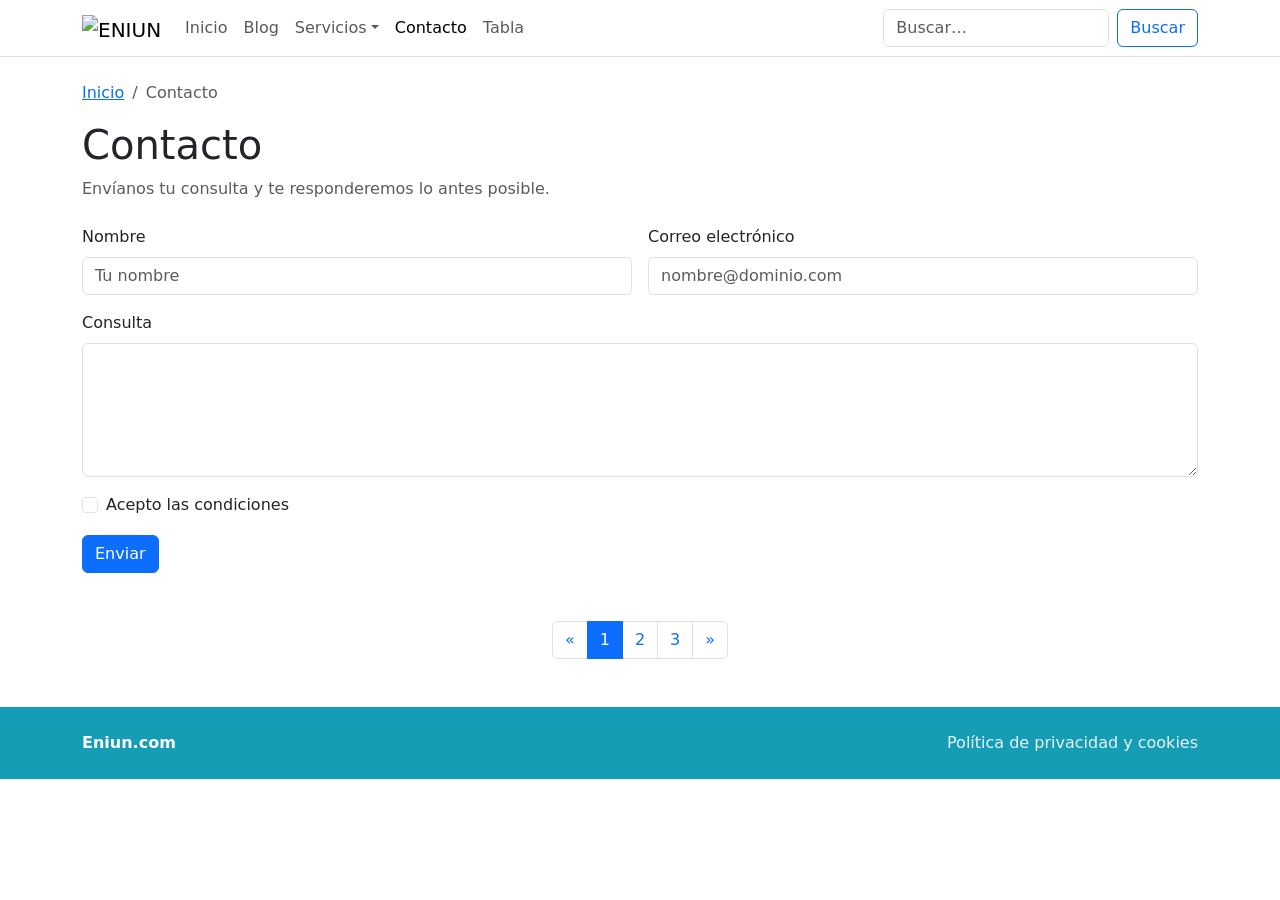
==== contacto.html @ a17a9036 "contenido práctivca 6" ====
<!doctype html>
<html lang="es">
<head>
    <meta charset="utf-8" />
    <meta name="viewport" content="width=device-width, initial-scale=1" />
    <title>Contacto — Práctica 6</title>

    <link href="https://cdn.jsdelivr.net/npm/bootstrap@5.3.3/dist/css/bootstrap.min.css" rel="stylesheet">
    <link rel="stylesheet" href="estilos.css" />
    <script src="https://cdn.jsdelivr.net/npm/bootstrap@5.3.3/dist/js/bootstrap.bundle.min.js"></script>
</head>

<body>
    <!-- Mismo NAV que en index (cambia active)
    nav-link active
    - "active" marca visualmente la página actual en la navbar (Contacto).
    - Es una convención de Bootstrap para resaltar el ítem activo del menú.
    -->
    <nav class="navbar navbar-expand-lg bg-white border-bottom">
        <div class="container">
            <a class="navbar-brand d-flex align-items-center gap-2" href="index.html">
                <img src="https://www.eniun.com/wp-content/uploads/ENIUN@2x.png" alt="ENIUN" 
                class="logo">
            </a>

            <button class="navbar-toggler" type="button" data-bs-toggle="collapse" 
                data-bs-target="#navMain"
                aria-controls="navMain" aria-expanded="false" aria-label="Abrir menú">
                <span class="navbar-toggler-icon"></span>
            </button>

            <div class="collapse navbar-collapse" id="navMain">
                <ul class="navbar-nav me-auto mb-2 mb-lg-0">
                    <li class="nav-item">
                        <a class="nav-link" href="index.html">Inicio</a>
                    </li>
                    <li class="nav-item">
                        <a class="nav-link" href="#">Blog</a>
                    </li>
                    <li class="nav-item dropdown">
                        <a class="nav-link dropdown-toggle" href="#" role="button" 
                        data-bs-toggle="dropdown">Servicios</a>
                        <ul class="dropdown-menu">
                            <li><a class="dropdown-item" href="#">SEO</a></li>
                            <li><a class="dropdown-item" href="#">Desarrollo web</a></li>
                            <li><a class="dropdown-item" href="#">Marketing online</a></li>
                        </ul>
                    </li>
                    <li class="nav-item">
                        <a class="nav-link active" href="contacto.html">Contacto</a>
                    </li>
                    <li class="nav-item">
                        <a class="nav-link" href="tabla.html">Tabla</a>
                    </li>
                </ul>

                <form class="d-flex" role="search">
                <input class="form-control me-2" type="search" placeholder="Buscar…" aria-label="Buscar">
                <button class="btn btn-outline-primary" type="submit">Buscar</button>
                </form>
            </div>
        </div>
    </nav>

    <main class="container my-4">
        <!-- 
        Breadcrumb, o navegación secundaria
        - https://getbootstrap.com/docs/5.3/components/breadcrumb/
        - Sirve como navegación secundaria: indica la ruta hasta la página actual.
        - Estructura típica: nav + ol.breadcrumb + li.breadcrumb-item
        - El último item usa:
            .active + aria-current="page"
            para indicar que es la página actual (no debería ser enlace)
        -->
        <nav aria-label="breadcrumb">
            <ol class="breadcrumb">
                <li class="breadcrumb-item"><a href="index.html">Inicio</a></li>
                <li class="breadcrumb-item active" aria-current="page">Contacto</li>
            </ol>
        </nav>

        <h1 class="mb-2">Contacto</h1>

        <!--
        - text-body-secondary (utility de color tipográfico)
        - Aplica un color secundario/atenuado al texto (menos énfasis que el texto principal).
        -->
        <p class="text-body-secondary mb-4">
            Envíanos tu consulta y te responderemos lo antes posible.
        </p>

        <form class="row g-3">
            <div class="col-12 col-md-6">
                <!--
                    form-label / form-control (componentes/estilos de formularios Bootstrap)
                    - form-label: estilo consistente para etiquetas
                    - form-control: estilo consistente para inputs y textarea
                -->
                <label for="nombre" class="form-label">Nombre</label>
                <input id="nombre" class="form-control" type="text" placeholder="Tu nombre" required>
            </div>

            <div class="col-12 col-md-6">
                <label for="email" class="form-label">Correo electrónico</label>
                <input id="email" class="form-control" type="email" placeholder="nombre@dominio.com" required>
            </div>

            <div class="col-12">
                <label for="consulta" class="form-label">Consulta</label>
                <textarea id="consulta" class="form-control" rows="5" placeholder="Escribe tu consulta…" required>
                </textarea>
            </div>

            <div class="col-12">
                <!--
                    form-check (componente Bootstrap para checkbox/radio)
                    - form-check: agrupa checkbox y etiqueta
                    - form-check-input: estilo del input checkbox
                    - form-check-label: estilo de la etiqueta asociada
                -->
                <div class="form-check">
                    <input id="condiciones" class="form-check-input" type="checkbox" required>
                    <label class="form-check-label" for="condiciones">
                        Acepto las condiciones
                    </label>
                </div>
            </div>

            <div class="col-12">
                <button class="btn btn-primary" type="submit">Enviar</button>
            </div>
        </form>

        <!-- Paginación centrada abajo 
            - https://getbootstrap.com/docs/5.3/components/pagination/
            - pagination: aplica estilos de paginación al <ul>
            - justify-content-center: centra la paginación horizontalmente (flex utility)
            - page-item: cada “elemento” de paginación
            - page-link: el enlace con estilo de botón/enlace Bootstrap
            - .active en page-item: resalta la página actual
        -->
        <nav class="mt-5" aria-label="Paginación">
            <ul class="pagination justify-content-center">
                <li class="page-item">
                    <a class="page-link" href="#" aria-label="Anterior">&laquo;</a>
                </li>
                <li class="page-item active">
                    <a class="page-link" href="#">1</a>
                </li>
                <li class="page-item">
                    <a class="page-link" href="#">2</a>
                </li>
                <li class="page-item">
                    <a class="page-link" href="#">3</a>
                </li>
                <li class="page-item">
                    <a class="page-link" href="#" aria-label="Siguiente">&raquo;</a>
                </li>
            </ul>
        </nav>
    </main>

    <footer class="site-footer mt-5">
        <div class="container py-4">
            <div class="row align-items-center">
                <div class="col-12 col-md-6 text-center text-md-start fw-semibold text-white">
                    Eniun.com
                </div>
                <div class="col-12 col-md-6 text-center text-md-end">
                    <a class="footer-link" href="#">Política de privacidad y cookies</a>
                </div>
            </div>
        </div>
    </footer>
</body>
</html>
---- estilos.css ----
.logo {
  height: 26px;
  width: auto;
}

.hero-img {
  max-height: 420px;
  object-fit: cover;
  /* https://www.w3schools.com/csS/css3_object-fit.asp 
  cover - Preserves the aspect ratio, and the image fills the container. Cuts overflowing content if needed.
  */
}

.site-footer {
  background: #159db5;
}

.footer-link {
  color: rgba(255,255,255,.9);
  text-decoration: none;
}

.footer-link:hover {
  color: #fff;
  text-decoration: underline;
}
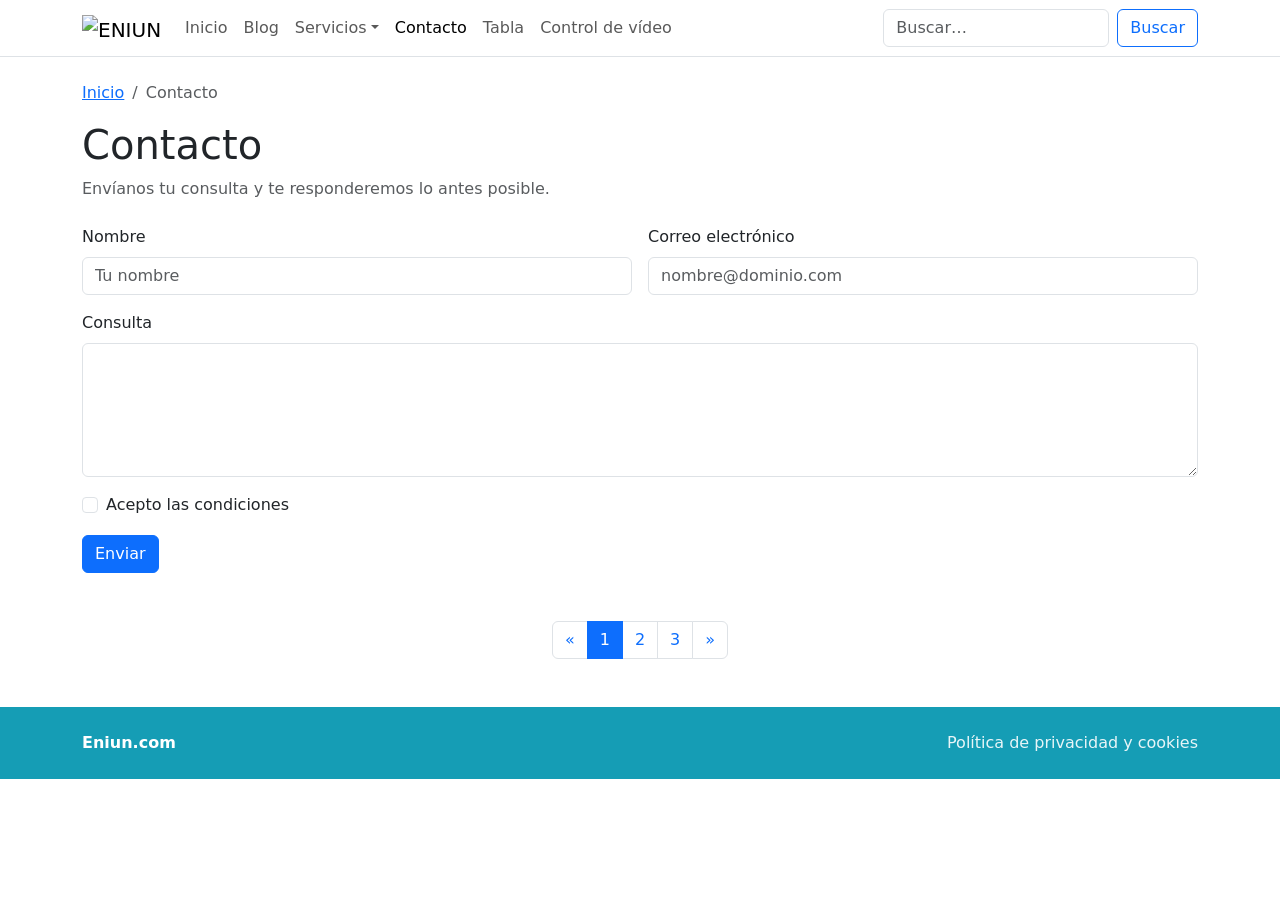
==== commit 341df9a8: "Actualizados enlaces y título." ====
--- a/contacto.html
+++ b/contacto.html
@@ -3,7 +3,7 @@
 <head>
     <meta charset="utf-8" />
     <meta name="viewport" content="width=device-width, initial-scale=1" />
-    <title>Contacto — Práctica 6</title>
+    <title>Práctica 7 — Audio y Vídeo</title>
 
     <link href="https://cdn.jsdelivr.net/npm/bootstrap@5.3.3/dist/css/bootstrap.min.css" rel="stylesheet">
     <link rel="stylesheet" href="estilos.css" />
@@ -51,6 +51,9 @@
                     </li>
                     <li class="nav-item">
                         <a class="nav-link" href="tabla.html">Tabla</a>
+                    </li>
+                    <li class="nav-item">
+                        <a class="nav-link" href="controlVideo.html">Control de vídeo</a>
                     </li>
                 </ul>
 
--- a/estilos.css
+++ b/estilos.css
@@ -24,3 +24,12 @@
   color: #fff;
   text-decoration: underline;
 }
+
+
+.card .ratio { 
+  margin-bottom: 0.75rem; 
+}
+
+video { 
+  width: 100%; height: 100%; 
+}
